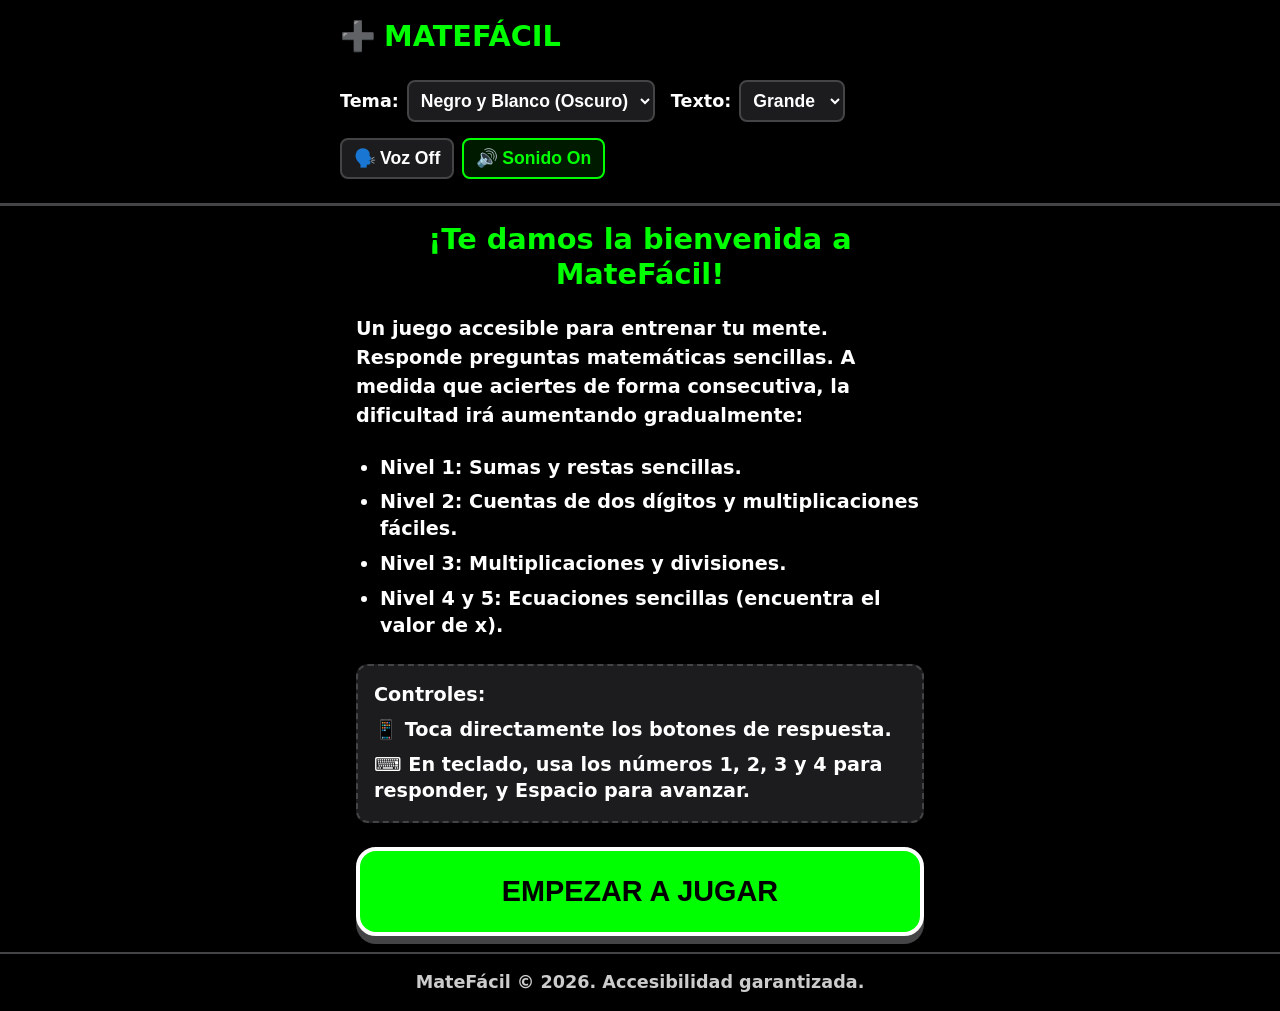
==== mate-facil/index.html @ 283e737e "feat: agregar PWA MateFácil - juego de matemáticas accesible" ====
<!DOCTYPE html>
<html lang="es">
<head>
  <meta charset="UTF-8">
  <meta name="viewport" content="width=device-width, initial-scale=1.0">
  <meta name="description" content="MateFácil - Un juego de matemáticas accesible para personas con visión reducida. Aprende y practica sumas, restas, multiplicaciones, divisiones y ecuaciones con alto contraste y soporte de voz.">
  <title>MateFácil - Juego de Matemáticas Accesible</title>
  
  <!-- PWA Settings -->
  <link rel="manifest" href="manifest.json">
  <meta name="theme-color" content="#000000">
  <meta name="apple-mobile-web-app-capable" content="yes">
  <meta name="apple-mobile-web-app-status-bar-style" content="black-translucent">
  <link rel="apple-touch-icon" href="assets/icon-192.png">
  <link rel="shortcut icon" href="favicon.ico">

  <!-- Styles -->
  <link rel="stylesheet" href="style.css">
</head>
<body data-theme="dark" data-size="grande">

  <!-- Header / Barra de Accesibilidad superior -->
  <header class="app-header">
    <div class="header-top">
      <h1 id="app-title" class="sr-only">MateFácil - Juego de Matemáticas</h1>
      <div class="logo-container" aria-hidden="true">
        <span class="logo-symbol">➕</span>
        <span class="logo-text">MateFácil</span>
      </div>
      
      <!-- Panel de configuración rápida (Accesibilidad) -->
      <div class="accessibility-panel" role="region" aria-label="Controles de accesibilidad">
        <!-- Selector de Tema de Contraste -->
        <div class="control-group">
          <label for="theme-select" class="control-label">Tema:</label>
          <select id="theme-select" class="accessibility-select" aria-label="Cambiar tema de contraste">
            <option value="dark">Negro y Blanco (Oscuro)</option>
            <option value="light">Blanco y Negro (Claro)</option>
            <option value="yellow">Amarillo y Negro</option>
            <option value="blue">Azul y Amarillo</option>
          </select>
        </div>

        <!-- Selector de Tamaño de Texto -->
        <div class="control-group">
          <label for="size-select" class="control-label">Texto:</label>
          <select id="size-select" class="accessibility-select" aria-label="Cambiar tamaño de texto">
            <option value="grande">Grande</option>
            <option value="gigante">Gigante</option>
          </select>
        </div>

        <!-- Botones rápidos de Audio -->
        <div class="audio-controls">
          <button id="btn-speech" class="icon-btn" aria-pressed="false" title="Activar lectura por voz de las preguntas">
            <span class="icon" aria-hidden="true">🗣️</span>
            <span class="btn-text">Voz Off</span>
          </button>
          <button id="btn-sound" class="icon-btn" aria-pressed="true" title="Desactivar efectos de sonido">
            <span class="icon" aria-hidden="true">🔊</span>
            <span class="btn-text">Sonido On</span>
          </button>
        </div>
      </div>
    </div>
  </header>

  <!-- Contenedor Principal del Juego -->
  <main class="game-container">
    
    <!-- PANTALLA DE INICIO -->
    <section id="screen-start" class="game-screen active">
      <div class="screen-content">
        <h2 class="screen-heading">¡Te damos la bienvenida a MateFácil!</h2>
        <p class="screen-description">
          Un juego accesible para entrenar tu mente. Responde preguntas matemáticas sencillas. A medida que aciertes de forma consecutiva, la dificultad irá aumentando gradualmente:
        </p>
        <ul class="features-list">
          <li><strong>Nivel 1:</strong> Sumas y restas sencillas.</li>
          <li><strong>Nivel 2:</strong> Cuentas de dos dígitos y multiplicaciones fáciles.</li>
          <li><strong>Nivel 3:</strong> Multiplicaciones y divisiones.</li>
          <li><strong>Nivel 4 y 5:</strong> Ecuaciones sencillas (encuentra el valor de <strong>x</strong>).</li>
        </ul>
        <div class="instructions-card">
          <p><strong>Controles:</strong></p>
          <p>📱 Toca directamente los botones de respuesta.</p>
          <p>⌨️ En teclado, usa los números <strong>1, 2, 3 y 4</strong> para responder, y <strong>Espacio</strong> para avanzar.</p>
        </div>
        <button id="btn-start" class="btn-primary-accessible">
          EMPEZAR A JUGAR
        </button>
      </div>
    </section>

    <!-- PANTALLA DE JUEGO (PREGUNTAS) -->
    <section id="screen-play" class="game-screen">
      <!-- Barra de Estado / Estadísticas -->
      <div class="stats-bar" role="region" aria-label="Estadísticas de la partida">
        <div class="stat-item" id="stat-lives" aria-live="polite">
          <span class="stat-label">Vidas:</span>
          <span id="lives-display" class="stat-value">❤️ ❤️ ❤️</span>
        </div>
        <div class="stat-item" id="stat-streak" aria-live="polite">
          <span class="stat-label">Racha:</span>
          <span id="streak-display" class="stat-value highlight">0</span>
        </div>
        <div class="stat-item" id="stat-score">
          <span class="stat-label">Puntos:</span>
          <span id="score-display" class="stat-value">0</span>
        </div>
      </div>

      <!-- Barra de Progreso Visual de Racha -->
      <div class="progress-container" aria-hidden="true">
        <div id="progress-bar" class="progress-bar" style="width: 0%;"></div>
      </div>

      <!-- Nivel e Indicación -->
      <div class="level-indicator" id="level-indicator" aria-live="polite">
        Nivel 1: Sumas y Restas
      </div>

      <!-- Pregunta Gigante -->
      <div class="question-container">
        <div id="question-text" class="question-text" aria-live="assertive" role="alert">
          <!-- Se llena por JavaScript -->
          5 + 3 = ?
        </div>
      </div>

      <!-- Opciones de Respuesta en Columna -->
      <div class="options-container" role="radiogroup" aria-labelledby="question-text">
        <button class="option-btn" data-index="0" role="radio" aria-checked="false">
          <span class="option-num" aria-hidden="true">1</span>
          <span class="option-value">12</span>
        </button>
        <button class="option-btn" data-index="1" role="radio" aria-checked="false">
          <span class="option-num" aria-hidden="true">2</span>
          <span class="option-value">8</span>
        </button>
        <button class="option-btn" data-index="2" role="radio" aria-checked="false">
          <span class="option-num" aria-hidden="true">3</span>
          <span class="option-value">15</span>
        </button>
        <button class="option-btn" data-index="3" role="radio" aria-checked="false">
          <span class="option-num" aria-hidden="true">4</span>
          <span class="option-value">6</span>
        </button>
      </div>

      <!-- Anuncio de accesibilidad para resultados -->
      <div id="sr-feedback" class="sr-only" aria-live="assertive"></div>

      <!-- Banner de Retroalimentación posterior a responder -->
      <div id="feedback-banner" class="feedback-banner hidden">
        <div class="feedback-content">
          <p id="feedback-message" class="feedback-message">¡Correcto!</p>
          <button id="btn-next" class="btn-primary-accessible">
            SIGUIENTE PREGUNTA
          </button>
        </div>
      </div>
    </section>

    <!-- PANTALLA DE FIN DE JUEGO (GAME OVER) -->
    <section id="screen-gameover" class="game-screen">
      <div class="screen-content">
        <h2 class="screen-heading alert-text">¡Fin de la Partida!</h2>
        <div class="results-card">
          <div class="result-row">
            <span class="result-label">Puntaje Final:</span>
            <span id="final-score" class="result-value">0</span>
          </div>
          <div class="result-row">
            <span class="result-label">Racha Máxima:</span>
            <span id="final-streak" class="result-value">0</span>
          </div>
          <div class="result-row">
            <span class="result-label">Récord Histórico:</span>
            <span id="high-score" class="result-value">0</span>
          </div>
        </div>
        <button id="btn-restart" class="btn-primary-accessible">
          JUGAR DE NUEVO
        </button>
      </div>
    </section>

  </main>

  <!-- Footer -->
  <footer class="app-footer">
    <p>MateFácil &copy; 2026. Accesibilidad garantizada.</p>
  </footer>

  <!-- Scripts -->
  <script src="app.js"></script>
  <script>
    // Registro del Service Worker para soporte offline
    if ('serviceWorker' in navigator) {
      window.addEventListener('load', () => {
        navigator.serviceWorker.register('service-worker.js')
          .then(reg => console.log('Service Worker registrado con éxito.', reg.scope))
          .catch(err => console.warn('Error al registrar Service Worker.', err));
      });
    }
  </script>
</body>
</html>
---- mate-facil/style.css ----
/* Global Reset & Base Styling */
* {
  box-sizing: border-box;
  margin: 0;
  padding: 0;
}

/* Color Themes & System variables */
:root {
  /* Default: Dark High Contrast (Negro y Blanco) */
  --bg-color: #000000;
  --text-main: #FFFFFF;
  --text-muted: #CCCCCC;
  --primary-color: #00FF00; /* Neon green details */
  --primary-hover: #1cff1c;
  --btn-bg: #1c1c1e;
  --btn-text: #FFFFFF;
  --btn-border: #444446;
  
  --correct-bg: #005F00;
  --correct-text: #FFFFFF;
  --incorrect-bg: #800000;
  --incorrect-text: #FFFFFF;
  
  --highlight-color: #FFFF00; /* Yellow for streaks */
  --border-focus: #FFFF00;
  --accent-color: #00FFFF;
  --shadow-color: rgba(0, 0, 0, 0.5);
  
  /* Font size definitions for 'grande' */
  --fs-logo: 1.8rem;
  --fs-header-controls: 1.1rem;
  --fs-heading: 1.8rem;
  --fs-text: 1.2rem;
  --fs-stats-label: 1.1rem;
  --fs-stats-val: 1.4rem;
  --fs-level: 1.2rem;
  --fs-question: 3.5rem;
  --fs-option-num: 1.3rem;
  --fs-option-val: 2.2rem;
  --fs-feedback: 1.8rem;
}

/* Light Theme: Blanco y Negro */
body[data-theme="light"] {
  --bg-color: #FFFFFF;
  --text-main: #000000;
  --text-muted: #444444;
  --primary-color: #005500;
  --primary-hover: #007700;
  --btn-bg: #F2F2F7;
  --btn-text: #000000;
  --btn-border: #8E8E93;
  
  --correct-bg: #D4EDDA;
  --correct-text: #155724;
  --incorrect-bg: #F8D7DA;
  --incorrect-text: #721C24;
  
  --highlight-color: #0000FF;
  --border-focus: #0000FF;
  --accent-color: #0055A5;
}

/* Yellow & Black Theme (Super high contrast for low vision) */
body[data-theme="yellow"] {
  --bg-color: #000000;
  --text-main: #FFFF00;
  --text-muted: #CCCC00;
  --primary-color: #FFFF00;
  --primary-hover: #FFFF66;
  --btn-bg: #000000;
  --btn-text: #FFFF00;
  --btn-border: #FFFF00;
  
  --correct-bg: #000000;
  --correct-text: #FFFF00;
  --incorrect-bg: #000000;
  --incorrect-text: #FFFF00;
  
  --highlight-color: #FFFF00;
  --border-focus: #FFFF00;
  --accent-color: #FFFF00;
}

/* Blue & Yellow Theme */
body[data-theme="blue"] {
  --bg-color: #0B1B3D;
  --text-main: #FFFF00;
  --text-muted: #FFFFFF;
  --primary-color: #FFFF00;
  --primary-hover: #FFFF66;
  --btn-bg: #152E5F;
  --btn-text: #FFFFFF;
  --btn-border: #FFFF00;
  
  --correct-bg: #1E6B3D;
  --correct-text: #FFFFFF;
  --incorrect-bg: #8E1F2F;
  --incorrect-text: #FFFFFF;
  
  --highlight-color: #FFFF00;
  --border-focus: #00FFFF;
  --accent-color: #00FFFF;
}

/* Size configuration override for 'gigante' */
body[data-size="gigante"] {
  --fs-logo: 2.2rem;
  --fs-header-controls: 1.4rem;
  --fs-heading: 2.3rem;
  --fs-text: 1.5rem;
  --fs-stats-label: 1.3rem;
  --fs-stats-val: 1.8rem;
  --fs-level: 1.5rem;
  --fs-question: 4.8rem;
  --fs-option-num: 1.6rem;
  --fs-option-val: 3.2rem;
  --fs-feedback: 2.4rem;
}

/* Screen Reader Only Utility */
.sr-only {
  position: absolute;
  width: 1px;
  height: 1px;
  padding: 0;
  margin: -1px;
  overflow: hidden;
  clip: rect(0, 0, 0, 0);
  border: 0;
}

/* Body Styling */
body {
  background-color: var(--bg-color);
  color: var(--text-main);
  font-family: system-ui, -apple-system, BlinkMacSystemFont, Arial, sans-serif;
  font-weight: 700; /* Bold by default for low vision */
  min-height: 100vh;
  display: flex;
  flex-direction: column;
  overflow-x: hidden;
  line-height: 1.4;
  -webkit-text-size-adjust: 100%;
}

/* Header & Navigation controls */
.app-header {
  padding: 1rem;
  border-bottom: 3px solid var(--btn-border);
  background-color: var(--bg-color);
  z-index: 10;
}

.header-top {
  display: flex;
  flex-direction: column;
  gap: 1rem;
  max-width: 600px;
  margin: 0 auto;
}

.logo-container {
  display: flex;
  align-items: center;
  gap: 0.5rem;
  font-size: var(--fs-logo);
  color: var(--primary-color);
  font-weight: 900;
  text-transform: uppercase;
}

.accessibility-panel {
  display: flex;
  flex-wrap: wrap;
  align-items: center;
  gap: 1rem;
  padding: 0.5rem 0;
}

.control-group {
  display: flex;
  align-items: center;
  gap: 0.5rem;
}

.control-label {
  font-size: var(--fs-header-controls);
  white-space: nowrap;
}

.accessibility-select {
  font-size: var(--fs-header-controls);
  font-weight: 700;
  padding: 0.5rem;
  background-color: var(--btn-bg);
  color: var(--text-main);
  border: 2px solid var(--btn-border);
  border-radius: 8px;
  cursor: pointer;
}

.accessibility-select:focus-visible {
  outline: 4px solid var(--border-focus);
}

.audio-controls {
  display: flex;
  gap: 0.5rem;
}

.icon-btn {
  display: inline-flex;
  align-items: center;
  gap: 0.25rem;
  font-size: var(--fs-header-controls);
  font-weight: 700;
  padding: 0.5rem 0.75rem;
  background-color: var(--btn-bg);
  color: var(--text-main);
  border: 2px solid var(--btn-border);
  border-radius: 8px;
  cursor: pointer;
}

.icon-btn[aria-pressed="true"] {
  border-color: var(--primary-color);
  background-color: rgba(0, 255, 0, 0.1);
  color: var(--primary-color);
}

/* In yellow/black theme, pressed state is pure yellow background with black text */
body[data-theme="yellow"] .icon-btn[aria-pressed="true"] {
  background-color: var(--primary-color);
  color: #000000;
}

.icon-btn:focus-visible {
  outline: 4px solid var(--border-focus);
}

/* Main Container */
.game-container {
  flex-grow: 1;
  width: 100%;
  max-width: 600px;
  margin: 0 auto;
  padding: 1rem;
  display: flex;
  flex-direction: column;
  justify-content: center;
  position: relative;
}

/* Screens */
.game-screen {
  display: none;
  width: 100%;
  flex-direction: column;
  gap: 1.5rem;
}

.game-screen.active {
  display: flex;
}

/* Welcome Screen */
.screen-content {
  display: flex;
  flex-direction: column;
  gap: 1.5rem;
  text-align: center;
}

.screen-heading {
  font-size: var(--fs-heading);
  color: var(--primary-color);
  line-height: 1.2;
}

.screen-description {
  font-size: var(--fs-text);
  text-align: left;
  line-height: 1.5;
}

.features-list {
  text-align: left;
  font-size: var(--fs-text);
  padding-left: 1.5rem;
  display: flex;
  flex-direction: column;
  gap: 0.5rem;
}

.instructions-card {
  background-color: var(--btn-bg);
  border: 2px dashed var(--btn-border);
  border-radius: 12px;
  padding: 1rem;
  text-align: left;
  font-size: var(--fs-text);
  display: flex;
  flex-direction: column;
  gap: 0.5rem;
}

/* Stats Bar */
.stats-bar {
  display: flex;
  justify-content: space-between;
  align-items: center;
  background-color: var(--btn-bg);
  border: 2px solid var(--btn-border);
  border-radius: 12px;
  padding: 0.75rem 1rem;
}

.stat-item {
  display: flex;
  flex-direction: column;
  align-items: center;
}

.stat-label {
  font-size: var(--fs-stats-label);
  color: var(--text-muted);
}

.stat-value {
  font-size: var(--fs-stats-val);
  font-weight: 800;
}

.stat-value.highlight {
  color: var(--highlight-color);
}

/* Progress bar */
.progress-container {
  width: 100%;
  height: 16px;
  background-color: var(--btn-bg);
  border: 2px solid var(--btn-border);
  border-radius: 8px;
  overflow: hidden;
}

.progress-bar {
  height: 100%;
  background-color: var(--primary-color);
  transition: width 0.3s ease;
}

/* Level Indicator */
.level-indicator {
  font-size: var(--fs-level);
  text-align: center;
  color: var(--primary-color);
  text-transform: uppercase;
  letter-spacing: 1px;
}

/* Question panel */
.question-container {
  display: flex;
  align-items: center;
  justify-content: center;
  padding: 1rem;
  background-color: var(--btn-bg);
  border: 3px solid var(--btn-border);
  border-radius: 16px;
  min-height: 140px;
}

.question-text {
  font-size: var(--fs-question);
  font-weight: 900;
  text-align: center;
  word-break: break-word;
}

/* Options container (Buttons) */
.options-container {
  display: flex;
  flex-direction: column;
  gap: 0.75rem;
}

.option-btn {
  display: flex;
  align-items: center;
  width: 100%;
  padding: 1.2rem;
  background-color: var(--btn-bg);
  border: 3px solid var(--btn-border);
  border-radius: 16px;
  color: var(--text-main);
  cursor: pointer;
  text-align: left;
  transition: transform 0.2s ease, border-color 0.2s ease;
}

.option-btn:hover {
  border-color: var(--primary-color);
}

.option-btn:active {
  transform: scale(0.98);
}

.option-btn:focus-visible {
  outline: 4px solid var(--border-focus);
  border-color: var(--border-focus);
}

.option-num {
  font-size: var(--fs-option-num);
  background-color: var(--bg-color);
  color: var(--text-main);
  border: 2px solid var(--btn-border);
  border-radius: 8px;
  width: 32px;
  height: 32px;
  display: flex;
  align-items: center;
  justify-content: center;
  margin-right: 1.5rem;
  flex-shrink: 0;
}

.option-value {
  font-size: var(--fs-option-val);
  font-weight: 900;
  flex-grow: 1;
}

/* Option feedback styles */
.option-btn.correct {
  background-color: var(--correct-bg) !important;
  border-color: var(--primary-color) !important;
  color: var(--correct-text) !important;
}

.option-btn.correct .option-num {
  border-color: var(--primary-color);
  background-color: var(--bg-color);
  color: var(--primary-color);
}

.option-btn.incorrect {
  background-color: var(--incorrect-bg) !important;
  border-color: #FF0000 !important;
  color: var(--incorrect-text) !important;
}

.option-btn.incorrect .option-num {
  border-color: #FF0000;
  background-color: var(--bg-color);
  color: #FF0000;
}

.option-btn.disabled {
  pointer-events: none;
  opacity: 0.5;
}

.option-btn.disabled.correct, .option-btn.disabled.incorrect {
  opacity: 1;
}

/* Feedback Banner Overlay */
.feedback-banner {
  position: absolute;
  bottom: 1rem;
  left: 1rem;
  right: 1rem;
  background-color: var(--btn-bg);
  border: 4px solid var(--primary-color);
  border-radius: 20px;
  padding: 1.5rem;
  box-shadow: 0 10px 30px var(--shadow-color);
  z-index: 100;
}

.feedback-banner.hidden {
  display: none;
}

.feedback-banner.incorrect-banner {
  border-color: #FF0000;
}

.feedback-content {
  display: flex;
  flex-direction: column;
  align-items: center;
  gap: 1rem;
  text-align: center;
}

.feedback-message {
  font-size: var(--fs-feedback);
  font-weight: 900;
}

/* Primary Accessible Button */
.btn-primary-accessible {
  display: inline-flex;
  align-items: center;
  justify-content: center;
  width: 100%;
  padding: 1.5rem;
  background-color: var(--primary-color);
  color: #000000; /* Always high contrast black on bright yellow/green */
  border: 4px solid var(--text-main);
  border-radius: 20px;
  font-size: var(--fs-heading);
  font-weight: 900;
  cursor: pointer;
  text-decoration: none;
  text-transform: uppercase;
  box-shadow: 0 8px 0 var(--btn-border);
  transition: transform 0.1s ease, box-shadow 0.1s ease;
}

/* Ensure accessible colors based on theme */
body[data-theme="light"] .btn-primary-accessible {
  background-color: var(--primary-color);
  color: #FFFFFF;
  border-color: #000000;
}

body[data-theme="yellow"] .btn-primary-accessible {
  background-color: #FFFF00;
  color: #000000;
  border-color: #FFFF00;
}

.btn-primary-accessible:hover {
  filter: brightness(1.1);
}

.btn-primary-accessible:active {
  transform: translateY(4px);
  box-shadow: 0 4px 0 var(--btn-border);
}

.btn-primary-accessible:focus-visible {
  outline: 4px solid var(--border-focus);
}

/* Game Over / Results Screen */
.results-card {
  background-color: var(--btn-bg);
  border: 3px solid var(--btn-border);
  border-radius: 16px;
  padding: 1.5rem;
  display: flex;
  flex-direction: column;
  gap: 1rem;
}

.result-row {
  display: flex;
  justify-content: space-between;
  font-size: var(--fs-text);
  border-bottom: 2px dashed var(--btn-border);
  padding-bottom: 0.5rem;
}

.result-row:last-child {
  border-bottom: none;
  padding-bottom: 0;
}

.result-label {
  color: var(--text-muted);
}

.result-value {
  font-weight: 900;
  font-size: var(--fs-stats-val);
  color: var(--primary-color);
}

.alert-text {
  color: #FF3B30 !important;
}

body[data-theme="yellow"] .alert-text {
  color: #FFFF00 !important;
  text-decoration: underline;
}

/* Footer Styling */
.app-footer {
  padding: 1rem;
  text-align: center;
  font-size: var(--fs-header-controls);
  color: var(--text-muted);
  border-top: 2px solid var(--btn-border);
  margin-top: auto;
}

/* Mobile Portrait Optimization */
@media (max-height: 700px) {
  body {
    font-size: 90%;
  }
  .app-header {
    padding: 0.5rem;
  }
  .game-container {
    padding: 0.5rem;
    gap: 0.5rem;
  }
  .question-container {
    min-height: 100px;
    padding: 0.5rem;
  }
  .option-btn {
    padding: 0.9rem;
  }
}
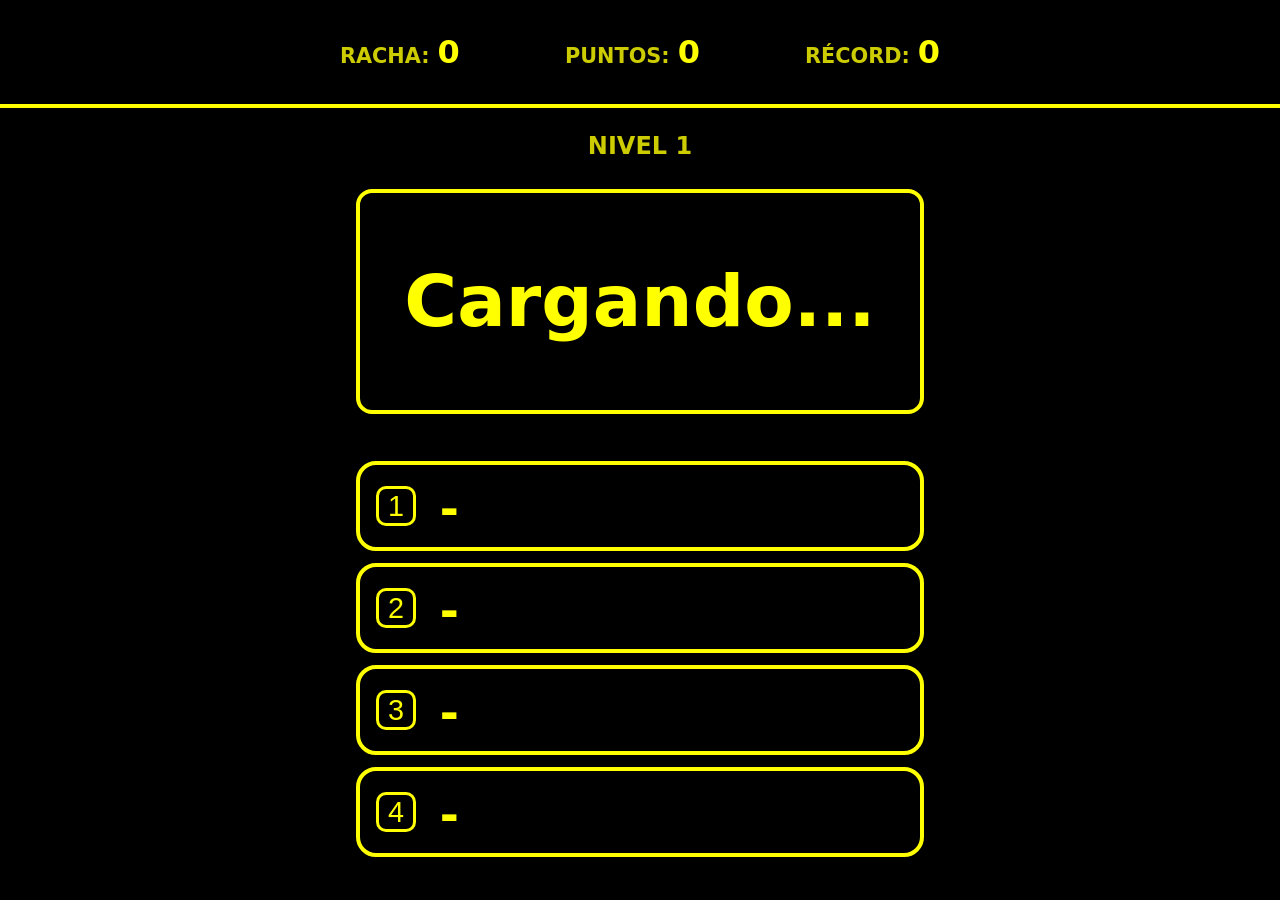
==== commit 7d90daac: "refactor: simplificar interfaz de MateFácil para accesibilidad cognitiva" ====
--- a/mate-facil/index.html
+++ b/mate-facil/index.html
@@ -2,9 +2,9 @@
 <html lang="es">
 <head>
   <meta charset="UTF-8">
-  <meta name="viewport" content="width=device-width, initial-scale=1.0">
-  <meta name="description" content="MateFácil - Un juego de matemáticas accesible para personas con visión reducida. Aprende y practica sumas, restas, multiplicaciones, divisiones y ecuaciones con alto contraste y soporte de voz.">
-  <title>MateFácil - Juego de Matemáticas Accesible</title>
+  <meta name="viewport" content="width=device-width, initial-scale=1.0, maximum-scale=1.0, user-scalable=no">
+  <meta name="description" content="MateFácil - Juego de matemáticas simplificado y accesible para rehabilitación cognitiva y visión reducida. Sin menús, sin complicaciones.">
+  <title>MateFácil</title>
   
   <!-- PWA Settings -->
   <link rel="manifest" href="manifest.json">
@@ -17,50 +17,22 @@
   <!-- Styles -->
   <link rel="stylesheet" href="style.css">
 </head>
-<body data-theme="dark" data-size="grande">
+<body data-theme="yellow" data-size="gigante">
 
-  <!-- Header / Barra de Accesibilidad superior -->
-  <header class="app-header">
-    <div class="header-top">
-      <h1 id="app-title" class="sr-only">MateFácil - Juego de Matemáticas</h1>
-      <div class="logo-container" aria-hidden="true">
-        <span class="logo-symbol">➕</span>
-        <span class="logo-text">MateFácil</span>
+  <!-- Marcadores superiores (Simplificados) -->
+  <header class="app-header" role="banner">
+    <div class="stats-bar" role="region" aria-label="Estadísticas">
+      <div class="stat-item" id="stat-streak" aria-live="polite">
+        <span class="stat-label">RACHA:</span>
+        <span id="streak-display" class="stat-value">0</span>
       </div>
-      
-      <!-- Panel de configuración rápida (Accesibilidad) -->
-      <div class="accessibility-panel" role="region" aria-label="Controles de accesibilidad">
-        <!-- Selector de Tema de Contraste -->
-        <div class="control-group">
-          <label for="theme-select" class="control-label">Tema:</label>
-          <select id="theme-select" class="accessibility-select" aria-label="Cambiar tema de contraste">
-            <option value="dark">Negro y Blanco (Oscuro)</option>
-            <option value="light">Blanco y Negro (Claro)</option>
-            <option value="yellow">Amarillo y Negro</option>
-            <option value="blue">Azul y Amarillo</option>
-          </select>
-        </div>
-
-        <!-- Selector de Tamaño de Texto -->
-        <div class="control-group">
-          <label for="size-select" class="control-label">Texto:</label>
-          <select id="size-select" class="accessibility-select" aria-label="Cambiar tamaño de texto">
-            <option value="grande">Grande</option>
-            <option value="gigante">Gigante</option>
-          </select>
-        </div>
-
-        <!-- Botones rápidos de Audio -->
-        <div class="audio-controls">
-          <button id="btn-speech" class="icon-btn" aria-pressed="false" title="Activar lectura por voz de las preguntas">
-            <span class="icon" aria-hidden="true">🗣️</span>
-            <span class="btn-text">Voz Off</span>
-          </button>
-          <button id="btn-sound" class="icon-btn" aria-pressed="true" title="Desactivar efectos de sonido">
-            <span class="icon" aria-hidden="true">🔊</span>
-            <span class="btn-text">Sonido On</span>
-          </button>
-        </div>
+      <div class="stat-item" id="stat-score">
+        <span class="stat-label">PUNTOS:</span>
+        <span id="score-display" class="stat-value">0</span>
+      </div>
+      <div class="stat-item" id="stat-record">
+        <span class="stat-label">RÉCORD:</span>
+        <span id="record-display" class="stat-value">0</span>
       </div>
     </div>
   </header>
@@ -68,130 +40,45 @@
   <!-- Contenedor Principal del Juego -->
   <main class="game-container">
     
-    <!-- PANTALLA DE INICIO -->
-    <section id="screen-start" class="game-screen active">
-      <div class="screen-content">
-        <h2 class="screen-heading">¡Te damos la bienvenida a MateFácil!</h2>
-        <p class="screen-description">
-          Un juego accesible para entrenar tu mente. Responde preguntas matemáticas sencillas. A medida que aciertes de forma consecutiva, la dificultad irá aumentando gradualmente:
-        </p>
-        <ul class="features-list">
-          <li><strong>Nivel 1:</strong> Sumas y restas sencillas.</li>
-          <li><strong>Nivel 2:</strong> Cuentas de dos dígitos y multiplicaciones fáciles.</li>
-          <li><strong>Nivel 3:</strong> Multiplicaciones y divisiones.</li>
-          <li><strong>Nivel 4 y 5:</strong> Ecuaciones sencillas (encuentra el valor de <strong>x</strong>).</li>
-        </ul>
-        <div class="instructions-card">
-          <p><strong>Controles:</strong></p>
-          <p>📱 Toca directamente los botones de respuesta.</p>
-          <p>⌨️ En teclado, usa los números <strong>1, 2, 3 y 4</strong> para responder, y <strong>Espacio</strong> para avanzar.</p>
-        </div>
-        <button id="btn-start" class="btn-primary-accessible">
-          EMPEZAR A JUGAR
-        </button>
-      </div>
-    </section>
-
-    <!-- PANTALLA DE JUEGO (PREGUNTAS) -->
-    <section id="screen-play" class="game-screen">
-      <!-- Barra de Estado / Estadísticas -->
-      <div class="stats-bar" role="region" aria-label="Estadísticas de la partida">
-        <div class="stat-item" id="stat-lives" aria-live="polite">
-          <span class="stat-label">Vidas:</span>
-          <span id="lives-display" class="stat-value">❤️ ❤️ ❤️</span>
-        </div>
-        <div class="stat-item" id="stat-streak" aria-live="polite">
-          <span class="stat-label">Racha:</span>
-          <span id="streak-display" class="stat-value highlight">0</span>
-        </div>
-        <div class="stat-item" id="stat-score">
-          <span class="stat-label">Puntos:</span>
-          <span id="score-display" class="stat-value">0</span>
-        </div>
-      </div>
-
-      <!-- Barra de Progreso Visual de Racha -->
-      <div class="progress-container" aria-hidden="true">
-        <div id="progress-bar" class="progress-bar" style="width: 0%;"></div>
-      </div>
-
+    <!-- PANTALLA ÚNICA DE PREGUNTAS -->
+    <section id="screen-play" class="game-screen active">
       <!-- Nivel e Indicación -->
       <div class="level-indicator" id="level-indicator" aria-live="polite">
-        Nivel 1: Sumas y Restas
+        Nivel 1
       </div>
 
       <!-- Pregunta Gigante -->
       <div class="question-container">
-        <div id="question-text" class="question-text" aria-live="assertive" role="alert">
-          <!-- Se llena por JavaScript -->
-          5 + 3 = ?
-        </div>
+        <h1 id="question-text" class="question-text" aria-live="assertive">
+          Cargando...
+        </h1>
       </div>
 
       <!-- Opciones de Respuesta en Columna -->
       <div class="options-container" role="radiogroup" aria-labelledby="question-text">
         <button class="option-btn" data-index="0" role="radio" aria-checked="false">
           <span class="option-num" aria-hidden="true">1</span>
-          <span class="option-value">12</span>
+          <span class="option-value">-</span>
         </button>
         <button class="option-btn" data-index="1" role="radio" aria-checked="false">
           <span class="option-num" aria-hidden="true">2</span>
-          <span class="option-value">8</span>
+          <span class="option-value">-</span>
         </button>
         <button class="option-btn" data-index="2" role="radio" aria-checked="false">
           <span class="option-num" aria-hidden="true">3</span>
-          <span class="option-value">15</span>
+          <span class="option-value">-</span>
         </button>
         <button class="option-btn" data-index="3" role="radio" aria-checked="false">
           <span class="option-num" aria-hidden="true">4</span>
-          <span class="option-value">6</span>
+          <span class="option-value">-</span>
         </button>
       </div>
 
       <!-- Anuncio de accesibilidad para resultados -->
       <div id="sr-feedback" class="sr-only" aria-live="assertive"></div>
-
-      <!-- Banner de Retroalimentación posterior a responder -->
-      <div id="feedback-banner" class="feedback-banner hidden">
-        <div class="feedback-content">
-          <p id="feedback-message" class="feedback-message">¡Correcto!</p>
-          <button id="btn-next" class="btn-primary-accessible">
-            SIGUIENTE PREGUNTA
-          </button>
-        </div>
-      </div>
-    </section>
-
-    <!-- PANTALLA DE FIN DE JUEGO (GAME OVER) -->
-    <section id="screen-gameover" class="game-screen">
-      <div class="screen-content">
-        <h2 class="screen-heading alert-text">¡Fin de la Partida!</h2>
-        <div class="results-card">
-          <div class="result-row">
-            <span class="result-label">Puntaje Final:</span>
-            <span id="final-score" class="result-value">0</span>
-          </div>
-          <div class="result-row">
-            <span class="result-label">Racha Máxima:</span>
-            <span id="final-streak" class="result-value">0</span>
-          </div>
-          <div class="result-row">
-            <span class="result-label">Récord Histórico:</span>
-            <span id="high-score" class="result-value">0</span>
-          </div>
-        </div>
-        <button id="btn-restart" class="btn-primary-accessible">
-          JUGAR DE NUEVO
-        </button>
-      </div>
     </section>
 
   </main>
-
-  <!-- Footer -->
-  <footer class="app-footer">
-    <p>MateFácil &copy; 2026. Accesibilidad garantizada.</p>
-  </footer>
 
   <!-- Scripts -->
   <script src="app.js"></script>
@@ -200,7 +87,7 @@
     if ('serviceWorker' in navigator) {
       window.addEventListener('load', () => {
         navigator.serviceWorker.register('service-worker.js')
-          .then(reg => console.log('Service Worker registrado con éxito.', reg.scope))
+          .then(reg => console.log('Service Worker registrado.', reg.scope))
           .catch(err => console.warn('Error al registrar Service Worker.', err));
       });
     }
--- a/mate-facil/style.css
+++ b/mate-facil/style.css
@@ -3,123 +3,232 @@
   box-sizing: border-box;
   margin: 0;
   padding: 0;
-}
-
-/* Color Themes & System variables */
+  user-select: none; /* Evita selección de texto molesta al tocar rápido */
+  -webkit-user-select: none;
+}
+
+/* Variables de Alto Contraste Amarillo y Negro (Único Tema Terapéutico) */
 :root {
-  /* Default: Dark High Contrast (Negro y Blanco) */
-  --bg-color: #000000;
-  --text-main: #FFFFFF;
-  --text-muted: #CCCCCC;
-  --primary-color: #00FF00; /* Neon green details */
-  --primary-hover: #1cff1c;
-  --btn-bg: #1c1c1e;
-  --btn-text: #FFFFFF;
-  --btn-border: #444446;
-  
-  --correct-bg: #005F00;
-  --correct-text: #FFFFFF;
-  --incorrect-bg: #800000;
-  --incorrect-text: #FFFFFF;
-  
-  --highlight-color: #FFFF00; /* Yellow for streaks */
-  --border-focus: #FFFF00;
-  --accent-color: #00FFFF;
-  --shadow-color: rgba(0, 0, 0, 0.5);
-  
-  /* Font size definitions for 'grande' */
-  --fs-logo: 1.8rem;
-  --fs-header-controls: 1.1rem;
-  --fs-heading: 1.8rem;
-  --fs-text: 1.2rem;
-  --fs-stats-label: 1.1rem;
-  --fs-stats-val: 1.4rem;
-  --fs-level: 1.2rem;
-  --fs-question: 3.5rem;
-  --fs-option-num: 1.3rem;
-  --fs-option-val: 2.2rem;
-  --fs-feedback: 1.8rem;
-}
-
-/* Light Theme: Blanco y Negro */
-body[data-theme="light"] {
-  --bg-color: #FFFFFF;
-  --text-main: #000000;
-  --text-muted: #444444;
-  --primary-color: #005500;
-  --primary-hover: #007700;
-  --btn-bg: #F2F2F7;
-  --btn-text: #000000;
-  --btn-border: #8E8E93;
-  
-  --correct-bg: #D4EDDA;
-  --correct-text: #155724;
-  --incorrect-bg: #F8D7DA;
-  --incorrect-text: #721C24;
-  
-  --highlight-color: #0000FF;
-  --border-focus: #0000FF;
-  --accent-color: #0055A5;
-}
-
-/* Yellow & Black Theme (Super high contrast for low vision) */
-body[data-theme="yellow"] {
   --bg-color: #000000;
   --text-main: #FFFF00;
   --text-muted: #CCCC00;
   --primary-color: #FFFF00;
-  --primary-hover: #FFFF66;
   --btn-bg: #000000;
   --btn-text: #FFFF00;
   --btn-border: #FFFF00;
   
-  --correct-bg: #000000;
-  --correct-text: #FFFF00;
-  --incorrect-bg: #000000;
-  --incorrect-text: #FFFF00;
-  
-  --highlight-color: #FFFF00;
-  --border-focus: #FFFF00;
-  --accent-color: #FFFF00;
-}
-
-/* Blue & Yellow Theme */
-body[data-theme="blue"] {
-  --bg-color: #0B1B3D;
-  --text-main: #FFFF00;
-  --text-muted: #FFFFFF;
-  --primary-color: #FFFF00;
-  --primary-hover: #FFFF66;
-  --btn-bg: #152E5F;
-  --btn-text: #FFFFFF;
-  --btn-border: #FFFF00;
-  
-  --correct-bg: #1E6B3D;
-  --correct-text: #FFFFFF;
-  --incorrect-bg: #8E1F2F;
-  --incorrect-text: #FFFFFF;
-  
-  --highlight-color: #FFFF00;
-  --border-focus: #00FFFF;
-  --accent-color: #00FFFF;
-}
-
-/* Size configuration override for 'gigante' */
-body[data-size="gigante"] {
-  --fs-logo: 2.2rem;
-  --fs-header-controls: 1.4rem;
-  --fs-heading: 2.3rem;
-  --fs-text: 1.5rem;
+  --correct-color: #00FF00;   /* Verde brillante para aciertos */
+  --incorrect-color: #FF3333; /* Rojo brillante para fallos */
+  --focus-color: #00FFFF;     /* Cyan brillante para foco del teclado */
+
+  /* Tamaños gigantes fijos para evitar menús */
   --fs-stats-label: 1.3rem;
-  --fs-stats-val: 1.8rem;
+  --fs-stats-val: 2rem;
   --fs-level: 1.5rem;
-  --fs-question: 4.8rem;
-  --fs-option-num: 1.6rem;
-  --fs-option-val: 3.2rem;
-  --fs-feedback: 2.4rem;
-}
-
-/* Screen Reader Only Utility */
+  --fs-question: 4.5rem;
+  --fs-option-num: 1.8rem;
+  --fs-option-val: 3.5rem;
+  --fs-feedback: 2.2rem;
+}
+
+/* Body: Forzar pantalla fija sin scroll */
+body {
+  background-color: var(--bg-color);
+  color: var(--text-main);
+  font-family: system-ui, -apple-system, BlinkMacSystemFont, Arial, sans-serif;
+  font-weight: 800; /* Letras gruesas para baja visión */
+  height: 100dvh;   /* Alto exacto del viewport dinámico */
+  max-height: 100dvh;
+  display: flex;
+  flex-direction: column;
+  overflow: hidden; /* Elimina cualquier barra de desplazamiento */
+  line-height: 1.2;
+}
+
+/* Header de Estado */
+.app-header {
+  height: 12dvh;
+  display: flex;
+  align-items: center;
+  border-bottom: 4px solid var(--primary-color);
+  background-color: var(--bg-color);
+  padding: 0 1rem;
+}
+
+.stats-bar {
+  display: flex;
+  width: 100%;
+  justify-content: space-between;
+  align-items: center;
+  max-width: 600px;
+  margin: 0 auto;
+}
+
+.stat-item {
+  display: flex;
+  align-items: baseline;
+  gap: 0.5rem;
+}
+
+.stat-label {
+  font-size: var(--fs-stats-label);
+  color: var(--text-muted);
+}
+
+.stat-value {
+  font-size: var(--fs-stats-val);
+  font-weight: 900;
+}
+
+/* Main Container: Ocupa todo el espacio restante */
+.game-container {
+  flex-grow: 1;
+  height: 88dvh;
+  width: 100%;
+  max-width: 600px;
+  margin: 0 auto;
+  padding: 1rem;
+  display: flex;
+  flex-direction: column;
+  justify-content: space-between;
+}
+
+/* Screen Layout */
+.game-screen {
+  display: flex;
+  flex-direction: column;
+  justify-content: space-between;
+  height: 100%;
+  width: 100%;
+}
+
+/* Indicador de Nivel */
+.level-indicator {
+  font-size: var(--fs-level);
+  text-align: center;
+  color: var(--text-muted);
+  text-transform: uppercase;
+  height: 5dvh;
+  display: flex;
+  align-items: center;
+  justify-content: center;
+}
+
+/* Contenedor de la Pregunta */
+.question-container {
+  display: flex;
+  align-items: center;
+  justify-content: center;
+  background-color: #000000;
+  border: 4px solid var(--primary-color);
+  border-radius: 16px;
+  height: 25dvh; /* Alto proporcional */
+  padding: 0.5rem;
+}
+
+.question-text {
+  font-size: var(--fs-question);
+  font-weight: 900;
+  text-align: center;
+  word-break: break-all;
+  color: var(--text-main);
+}
+
+/* Contenedor de Botones de Opciones */
+.options-container {
+  display: flex;
+  flex-direction: column;
+  gap: 0.75rem;
+  height: 50dvh; /* Alto proporcional para los botones */
+  justify-content: center;
+}
+
+/* Botones de Opción - Optimizados para toque */
+.option-btn {
+  display: flex;
+  align-items: center;
+  width: 100%;
+  height: 10dvh; /* Altura táctil gigante */
+  background-color: var(--btn-bg);
+  border: 4px solid var(--btn-border);
+  border-radius: 20px;
+  color: var(--btn-text);
+  cursor: pointer;
+  text-align: left;
+  padding: 0 1rem;
+  transition: transform 0.1s ease;
+}
+
+.option-btn:active {
+  transform: scale(0.98);
+}
+
+.option-btn:focus-visible {
+  outline: 5px solid var(--focus-color);
+  border-color: var(--focus-color);
+}
+
+.option-btn * {
+  pointer-events: none; /* Asegura que clics a spans caigan en el botón */
+}
+
+/* Número de la opción (ej. 1, 2, 3, 4) */
+.option-num {
+  font-size: var(--fs-option-num);
+  border: 3px solid var(--btn-border);
+  border-radius: 10px;
+  width: 40px;
+  height: 40px;
+  display: flex;
+  align-items: center;
+  justify-content: center;
+  margin-right: 1.5rem;
+  flex-shrink: 0;
+}
+
+/* Valor de la respuesta */
+.option-value {
+  font-size: var(--fs-option-val);
+  font-weight: 900;
+  flex-grow: 1;
+}
+
+/* --- ESTADOS DE RETROALIMENTACIÓN --- */
+
+/* Respuesta Correcta (Verde Neón sobre Negro con borde grueso) */
+.option-btn.correct {
+  border-color: var(--correct-color) !important;
+  color: var(--correct-color) !important;
+}
+
+.option-btn.correct .option-num {
+  border-color: var(--correct-color) !important;
+  color: var(--correct-color) !important;
+}
+
+/* Respuesta Incorrecta (Rojo sobre Negro con borde grueso) */
+.option-btn.incorrect {
+  border-color: var(--incorrect-color) !important;
+  color: var(--incorrect-color) !important;
+}
+
+.option-btn.incorrect .option-num {
+  border-color: var(--incorrect-color) !important;
+  color: var(--incorrect-color) !important;
+}
+
+/* Deshabilitados durante el auto-avance */
+.option-btn.disabled {
+  pointer-events: none;
+  opacity: 0.3;
+}
+
+.option-btn.disabled.correct, 
+.option-btn.disabled.incorrect {
+  opacity: 1; /* Mantener brillante la respuesta seleccionada y la correcta */
+}
+
+/* Utilidad oculto para lectores de pantalla */
 .sr-only {
   position: absolute;
   width: 1px;
@@ -131,496 +240,17 @@
   border: 0;
 }
 
-/* Body Styling */
-body {
-  background-color: var(--bg-color);
-  color: var(--text-main);
-  font-family: system-ui, -apple-system, BlinkMacSystemFont, Arial, sans-serif;
-  font-weight: 700; /* Bold by default for low vision */
-  min-height: 100vh;
-  display: flex;
-  flex-direction: column;
-  overflow-x: hidden;
-  line-height: 1.4;
-  -webkit-text-size-adjust: 100%;
-}
-
-/* Header & Navigation controls */
-.app-header {
-  padding: 1rem;
-  border-bottom: 3px solid var(--btn-border);
-  background-color: var(--bg-color);
-  z-index: 10;
-}
-
-.header-top {
-  display: flex;
-  flex-direction: column;
-  gap: 1rem;
-  max-width: 600px;
-  margin: 0 auto;
-}
-
-.logo-container {
-  display: flex;
-  align-items: center;
-  gap: 0.5rem;
-  font-size: var(--fs-logo);
-  color: var(--primary-color);
-  font-weight: 900;
-  text-transform: uppercase;
-}
-
-.accessibility-panel {
-  display: flex;
-  flex-wrap: wrap;
-  align-items: center;
-  gap: 1rem;
-  padding: 0.5rem 0;
-}
-
-.control-group {
-  display: flex;
-  align-items: center;
-  gap: 0.5rem;
-}
-
-.control-label {
-  font-size: var(--fs-header-controls);
-  white-space: nowrap;
-}
-
-.accessibility-select {
-  font-size: var(--fs-header-controls);
-  font-weight: 700;
-  padding: 0.5rem;
-  background-color: var(--btn-bg);
-  color: var(--text-main);
-  border: 2px solid var(--btn-border);
-  border-radius: 8px;
-  cursor: pointer;
-}
-
-.accessibility-select:focus-visible {
-  outline: 4px solid var(--border-focus);
-}
-
-.audio-controls {
-  display: flex;
-  gap: 0.5rem;
-}
-
-.icon-btn {
-  display: inline-flex;
-  align-items: center;
-  gap: 0.25rem;
-  font-size: var(--fs-header-controls);
-  font-weight: 700;
-  padding: 0.5rem 0.75rem;
-  background-color: var(--btn-bg);
-  color: var(--text-main);
-  border: 2px solid var(--btn-border);
-  border-radius: 8px;
-  cursor: pointer;
-}
-
-.icon-btn[aria-pressed="true"] {
-  border-color: var(--primary-color);
-  background-color: rgba(0, 255, 0, 0.1);
-  color: var(--primary-color);
-}
-
-/* In yellow/black theme, pressed state is pure yellow background with black text */
-body[data-theme="yellow"] .icon-btn[aria-pressed="true"] {
-  background-color: var(--primary-color);
-  color: #000000;
-}
-
-.icon-btn:focus-visible {
-  outline: 4px solid var(--border-focus);
-}
-
-/* Main Container */
-.game-container {
-  flex-grow: 1;
-  width: 100%;
-  max-width: 600px;
-  margin: 0 auto;
-  padding: 1rem;
-  display: flex;
-  flex-direction: column;
-  justify-content: center;
-  position: relative;
-}
-
-/* Screens */
-.game-screen {
-  display: none;
-  width: 100%;
-  flex-direction: column;
-  gap: 1.5rem;
-}
-
-.game-screen.active {
-  display: flex;
-}
-
-/* Welcome Screen */
-.screen-content {
-  display: flex;
-  flex-direction: column;
-  gap: 1.5rem;
-  text-align: center;
-}
-
-.screen-heading {
-  font-size: var(--fs-heading);
-  color: var(--primary-color);
-  line-height: 1.2;
-}
-
-.screen-description {
-  font-size: var(--fs-text);
-  text-align: left;
-  line-height: 1.5;
-}
-
-.features-list {
-  text-align: left;
-  font-size: var(--fs-text);
-  padding-left: 1.5rem;
-  display: flex;
-  flex-direction: column;
-  gap: 0.5rem;
-}
-
-.instructions-card {
-  background-color: var(--btn-bg);
-  border: 2px dashed var(--btn-border);
-  border-radius: 12px;
-  padding: 1rem;
-  text-align: left;
-  font-size: var(--fs-text);
-  display: flex;
-  flex-direction: column;
-  gap: 0.5rem;
-}
-
-/* Stats Bar */
-.stats-bar {
-  display: flex;
-  justify-content: space-between;
-  align-items: center;
-  background-color: var(--btn-bg);
-  border: 2px solid var(--btn-border);
-  border-radius: 12px;
-  padding: 0.75rem 1rem;
-}
-
-.stat-item {
-  display: flex;
-  flex-direction: column;
-  align-items: center;
-}
-
-.stat-label {
-  font-size: var(--fs-stats-label);
-  color: var(--text-muted);
-}
-
-.stat-value {
-  font-size: var(--fs-stats-val);
-  font-weight: 800;
-}
-
-.stat-value.highlight {
-  color: var(--highlight-color);
-}
-
-/* Progress bar */
-.progress-container {
-  width: 100%;
-  height: 16px;
-  background-color: var(--btn-bg);
-  border: 2px solid var(--btn-border);
-  border-radius: 8px;
-  overflow: hidden;
-}
-
-.progress-bar {
-  height: 100%;
-  background-color: var(--primary-color);
-  transition: width 0.3s ease;
-}
-
-/* Level Indicator */
-.level-indicator {
-  font-size: var(--fs-level);
-  text-align: center;
-  color: var(--primary-color);
-  text-transform: uppercase;
-  letter-spacing: 1px;
-}
-
-/* Question panel */
-.question-container {
-  display: flex;
-  align-items: center;
-  justify-content: center;
-  padding: 1rem;
-  background-color: var(--btn-bg);
-  border: 3px solid var(--btn-border);
-  border-radius: 16px;
-  min-height: 140px;
-}
-
-.question-text {
-  font-size: var(--fs-question);
-  font-weight: 900;
-  text-align: center;
-  word-break: break-word;
-}
-
-/* Options container (Buttons) */
-.options-container {
-  display: flex;
-  flex-direction: column;
-  gap: 0.75rem;
-}
-
-.option-btn {
-  display: flex;
-  align-items: center;
-  width: 100%;
-  padding: 1.2rem;
-  background-color: var(--btn-bg);
-  border: 3px solid var(--btn-border);
-  border-radius: 16px;
-  color: var(--text-main);
-  cursor: pointer;
-  text-align: left;
-  transition: transform 0.2s ease, border-color 0.2s ease;
-}
-
-.option-btn:hover {
-  border-color: var(--primary-color);
-}
-
-.option-btn:active {
-  transform: scale(0.98);
-}
-
-.option-btn:focus-visible {
-  outline: 4px solid var(--border-focus);
-  border-color: var(--border-focus);
-}
-
-.option-num {
-  font-size: var(--fs-option-num);
-  background-color: var(--bg-color);
-  color: var(--text-main);
-  border: 2px solid var(--btn-border);
-  border-radius: 8px;
-  width: 32px;
-  height: 32px;
-  display: flex;
-  align-items: center;
-  justify-content: center;
-  margin-right: 1.5rem;
-  flex-shrink: 0;
-}
-
-.option-value {
-  font-size: var(--fs-option-val);
-  font-weight: 900;
-  flex-grow: 1;
-}
-
-/* Option feedback styles */
-.option-btn.correct {
-  background-color: var(--correct-bg) !important;
-  border-color: var(--primary-color) !important;
-  color: var(--correct-text) !important;
-}
-
-.option-btn.correct .option-num {
-  border-color: var(--primary-color);
-  background-color: var(--bg-color);
-  color: var(--primary-color);
-}
-
-.option-btn.incorrect {
-  background-color: var(--incorrect-bg) !important;
-  border-color: #FF0000 !important;
-  color: var(--incorrect-text) !important;
-}
-
-.option-btn.incorrect .option-num {
-  border-color: #FF0000;
-  background-color: var(--bg-color);
-  color: #FF0000;
-}
-
-.option-btn.disabled {
-  pointer-events: none;
-  opacity: 0.5;
-}
-
-.option-btn.disabled.correct, .option-btn.disabled.incorrect {
-  opacity: 1;
-}
-
-/* Feedback Banner Overlay */
-.feedback-banner {
-  position: absolute;
-  bottom: 1rem;
-  left: 1rem;
-  right: 1rem;
-  background-color: var(--btn-bg);
-  border: 4px solid var(--primary-color);
-  border-radius: 20px;
-  padding: 1.5rem;
-  box-shadow: 0 10px 30px var(--shadow-color);
-  z-index: 100;
-}
-
-.feedback-banner.hidden {
-  display: none;
-}
-
-.feedback-banner.incorrect-banner {
-  border-color: #FF0000;
-}
-
-.feedback-content {
-  display: flex;
-  flex-direction: column;
-  align-items: center;
-  gap: 1rem;
-  text-align: center;
-}
-
-.feedback-message {
-  font-size: var(--fs-feedback);
-  font-weight: 900;
-}
-
-/* Primary Accessible Button */
-.btn-primary-accessible {
-  display: inline-flex;
-  align-items: center;
-  justify-content: center;
-  width: 100%;
-  padding: 1.5rem;
-  background-color: var(--primary-color);
-  color: #000000; /* Always high contrast black on bright yellow/green */
-  border: 4px solid var(--text-main);
-  border-radius: 20px;
-  font-size: var(--fs-heading);
-  font-weight: 900;
-  cursor: pointer;
-  text-decoration: none;
-  text-transform: uppercase;
-  box-shadow: 0 8px 0 var(--btn-border);
-  transition: transform 0.1s ease, box-shadow 0.1s ease;
-}
-
-/* Ensure accessible colors based on theme */
-body[data-theme="light"] .btn-primary-accessible {
-  background-color: var(--primary-color);
-  color: #FFFFFF;
-  border-color: #000000;
-}
-
-body[data-theme="yellow"] .btn-primary-accessible {
-  background-color: #FFFF00;
-  color: #000000;
-  border-color: #FFFF00;
-}
-
-.btn-primary-accessible:hover {
-  filter: brightness(1.1);
-}
-
-.btn-primary-accessible:active {
-  transform: translateY(4px);
-  box-shadow: 0 4px 0 var(--btn-border);
-}
-
-.btn-primary-accessible:focus-visible {
-  outline: 4px solid var(--border-focus);
-}
-
-/* Game Over / Results Screen */
-.results-card {
-  background-color: var(--btn-bg);
-  border: 3px solid var(--btn-border);
-  border-radius: 16px;
-  padding: 1.5rem;
-  display: flex;
-  flex-direction: column;
-  gap: 1rem;
-}
-
-.result-row {
-  display: flex;
-  justify-content: space-between;
-  font-size: var(--fs-text);
-  border-bottom: 2px dashed var(--btn-border);
-  padding-bottom: 0.5rem;
-}
-
-.result-row:last-child {
-  border-bottom: none;
-  padding-bottom: 0;
-}
-
-.result-label {
-  color: var(--text-muted);
-}
-
-.result-value {
-  font-weight: 900;
-  font-size: var(--fs-stats-val);
-  color: var(--primary-color);
-}
-
-.alert-text {
-  color: #FF3B30 !important;
-}
-
-body[data-theme="yellow"] .alert-text {
-  color: #FFFF00 !important;
-  text-decoration: underline;
-}
-
-/* Footer Styling */
-.app-footer {
-  padding: 1rem;
-  text-align: center;
-  font-size: var(--fs-header-controls);
-  color: var(--text-muted);
-  border-top: 2px solid var(--btn-border);
-  margin-top: auto;
-}
-
-/* Mobile Portrait Optimization */
-@media (max-height: 700px) {
-  body {
-    font-size: 90%;
-  }
-  .app-header {
-    padding: 0.5rem;
-  }
-  .game-container {
-    padding: 0.5rem;
-    gap: 0.5rem;
-  }
-  .question-container {
-    min-height: 100px;
-    padding: 0.5rem;
+/* Ajustes finos para pantallas muy pequeñas (ej. iPhone SE) */
+@media (max-height: 600px) {
+  :root {
+    --fs-stats-label: 1.1rem;
+    --fs-stats-val: 1.6rem;
+    --fs-level: 1.2rem;
+    --fs-question: 3.8rem;
+    --fs-option-num: 1.5rem;
+    --fs-option-val: 2.8rem;
   }
   .option-btn {
-    padding: 0.9rem;
+    height: 9dvh;
   }
 }
